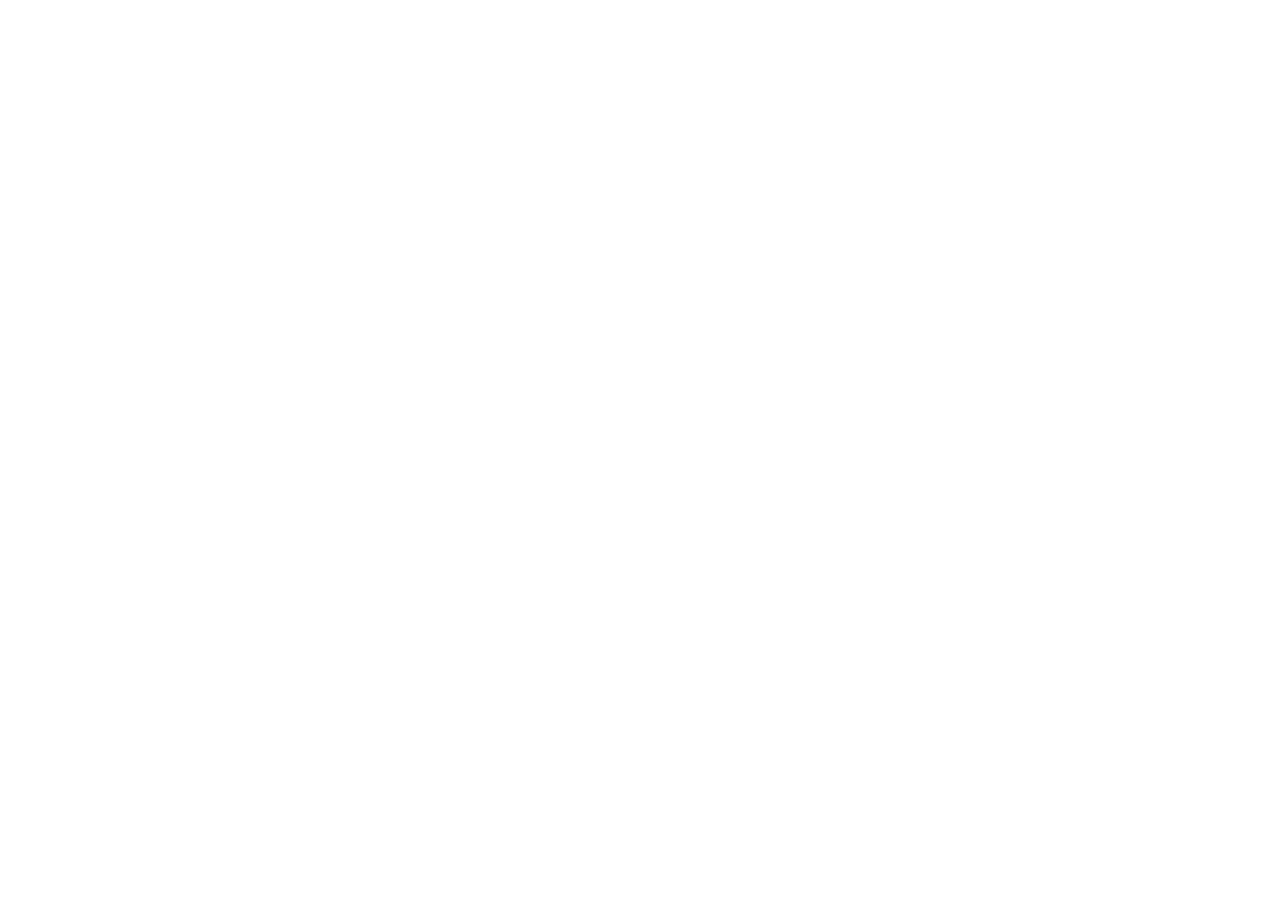
==== index.html @ b54ce435 "notes" ====
<!DOCTYPE html>
<html lang="en">
<head>
    <meta charset="UTF-8">
    <meta name="viewport" content="width=device-width, initial-scale=1.0">
    <title>Abbott Elementary</title>
</head>
<body>
    <!--the index.html file can serve as the home page. all other file names should be self-explanatory!-->

</body>
</html>
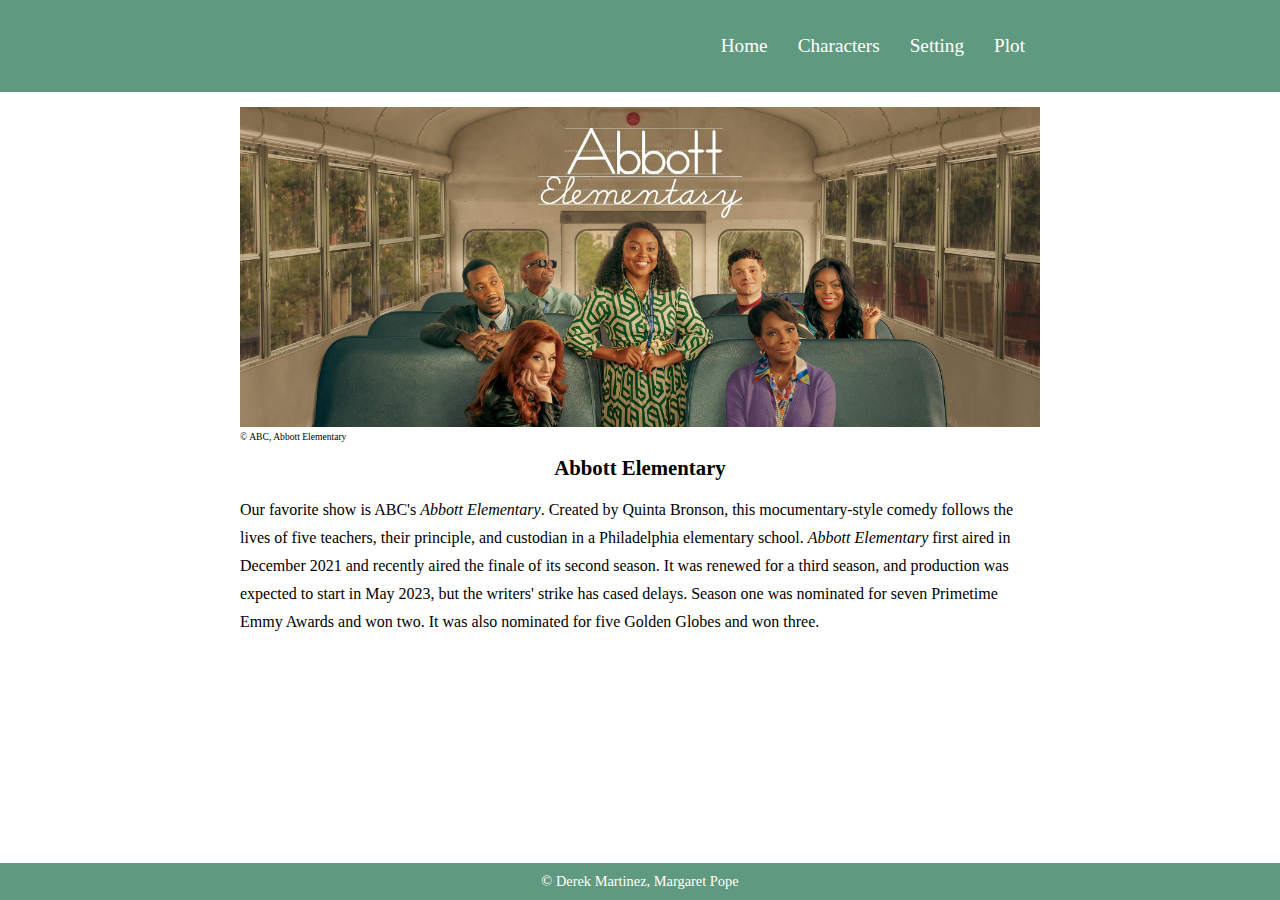
==== commit 8ccfe389: "Rename home.html to index.html" ====
--- a/index.html
+++ b/index.html
@@ -3,10 +3,30 @@
 <head>
     <meta charset="UTF-8">
     <meta name="viewport" content="width=device-width, initial-scale=1.0">
+    <link rel="stylesheet" href="style.css">
     <title>Abbott Elementary</title>
 </head>
-<body>
-    <!--the index.html file can serve as the home page. all other file names should be self-explanatory!-->
-
+<body class="body">
+    <header class="header">
+        <nav class="header__nav layout">
+            <a class="header__link" href="home.html">Home</a>
+            <a class="header__link" href="characters.html">Characters</a>
+            <a class="header__link" href="setting.html">Setting</a>
+            <a class="header__link" href="plot.html">Plot</a>
+        </nav>
+    </header>
+    <main class="main">
+        <section>
+            <img class="img__primary" src="header_img.jpeg" alt="Abbott Elementary">
+             <figcaption class="main__caption">&copy ABC, Abbott Elementary </figcaption>
+        </section> 
+        <article class= "article layout">
+            <h1 class="article__h1">Abbott Elementary</h1>
+            <p class="article__p">
+                Our favorite show is ABC's <em>Abbott Elementary</em>. Created by Quinta Bronson, this mocumentary-style comedy follows the lives of five teachers, their principle, and custodian in a Philadelphia elementary school. <em>Abbott Elementary</em> first aired in December 2021 and recently aired the finale of its second season. It was renewed for a third season, and production was expected to start in May 2023, but the writers' strike has cased delays. Season one was nominated for seven Primetime Emmy Awards and won two. It was also nominated for five Golden Globes and won three.
+            </p>
+        </article>    
+    </main>
+    <footer class="footer"> &copy Derek Martinez, Margaret Pope</footer>
 </body>
-</html>+</html>
--- a/style.css
+++ b/style.css
@@ -0,0 +1,163 @@
+:root {
+    --background-color: #5F9A80;
+    --background-color-light: white;
+    --text-light: white;
+    --link-hover: #FFFFA7;
+}
+
+.body {
+    display: flex;
+    flex-direction: column;
+    font-family: Georgia, 'Times New Roman', Times, serif;
+    min-height: 100vh;
+    margin: 0;
+}
+
+.header {
+    background-color: var(--background-color);
+    padding: 20px;
+    font-size: 1.2rem;
+}
+
+.header__nav {
+    display: flex;
+    justify-content: flex-end; /* Updated: align links to the right */
+    margin-right: auto;
+    margin-bottom: auto;
+}
+
+.header__link {
+    text-decoration: none;
+    color: var(--text-light);
+    padding: 15px;
+    transition: 1000ms;
+}
+
+.header__link:hover {
+    text-decoration: underline;
+    color: var(--link-hover);
+}
+
+.layout {
+    max-width: 800px;
+    margin: 0 auto;
+    box-sizing: border-box;
+}
+
+.main {
+    display: flex;
+    flex-direction: column;
+    align-items: center;
+    padding-top: 15px;
+    margin: 0 20px;
+}
+
+.main__caption {
+    font-size: .6rem;
+}
+/* BEM classes for links in the paragraphs */
+.main__link {
+    color: var(--background-color);
+    text-decoration: none;
+}
+
+.main__link:hover {
+    text-decoration: underline;
+    background-color: var(--background-color);
+    color: white;
+}
+
+/* Banner Image */
+.img__primary {
+    max-width: 100%;
+    width: 100%;
+    height: auto;
+}
+
+.container {
+    display: flex;
+    align-items: center;
+    justify-content: center 
+}
+
+/* Images within body floating left to the text */
+.img--large {
+    float: left;
+    max-width: 500px;
+    margin: 25px 20px;
+    display: flex;
+    align-items: center;
+    justify-content: center 
+}
+
+.img--small {
+    float: left;
+    max-width: 200px;
+    margin: 25px 20px;
+    display: flex;
+    align-items: center;
+    justify-content: center 
+}
+
+.article__h1 {
+    font-size: 1.3rem;
+    text-align: center;
+}
+
+.article__p {
+    margin-bottom: 50px;
+    line-height: 1.75;
+}
+
+.footer {
+    background-color: var(--background-color);
+    color: var(--text-light);
+    text-align: center;
+    padding: 10px;
+    margin-top: auto;
+    font-size: 0.9rem;
+}
+
+@media (min-width: 800px) {
+    .img__primary {
+        max-width: 800px;
+        width: auto;
+    }
+}
+
+@media screen and (max-width: 800px) {
+
+.header__link {
+    padding: 10px ;
+}
+    
+.header__nav  {
+    flex-direction: row;
+    justify-content: center;
+    align-items: center;
+}
+
+.main__caption {
+    font-size: 0.5rem;
+}
+
+h1 {
+    font-size: 1.3rem;
+}
+
+p {
+    font-size: .8rem;
+}
+
+.container {
+    display: flex;
+    flex-wrap: wrap;
+    justify-content: center;
+}
+
+.img__secondary {
+    float: none;
+    display: block;
+    margin: none;
+}
+}